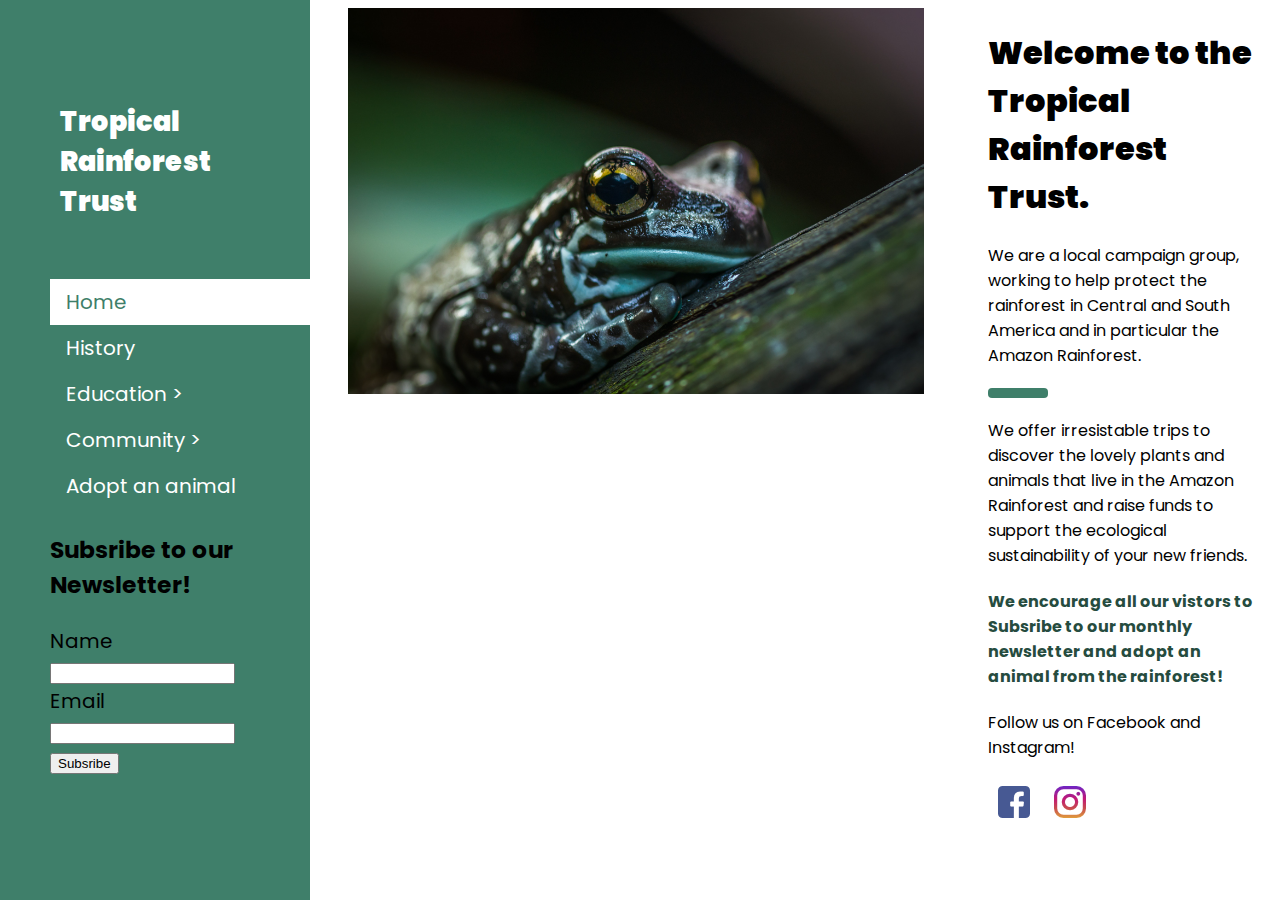
==== index.html @ b595f616 "inital commit" ====
<!DOCTYPE html>
<html>
<title>Tropical Rainforest Trust</title>
<meta charset="UTF-8">
<meta name="viewport" content="width=device-width, initial-scale=1">
<link rel="stylesheet" href="stylesheet.css">
<link rel="stylesheet" href="https://fonts.googleapis.com/css?family=Poppins">
<style>
    body,
    h1,
    h2,
    h3,
    h4,
    h5 {
        font-family: "Poppins", sans-serif
    }

    body {
        font-size: 16px;
    }
</style>

<body>

    <!-- Sidebar/menu -->
    <nav class="sidebar" id="mySidebar">
        <br>
        <a href="javascript:void(0)" onclick="w3_close()" class="btn-close-menu">X</a>
        <div class="container">
            <h3 class="site-title">
                <b>Tropical
                    <br>Rainforest
                    <br>Trust</b>
            </h3>
        </div>
        <div class="menu">
            <a href="index.html" class=" menu-item active-item">Home</a>
            <a href="history.html" class=" menu-item ">History</a>
            <div class="dropdown">
                <a href="education.html" class="menu-item">Education ></a>
                <div class="dropdown-content">
                    <a href="about.html" class=" menu-subitem ">About Rainforests</a>
                    <a href="visitor.html" class=" menu-subitem ">Visitor Information</a>
                </div>
            </div>
            <div class="dropdown">
                <a href="community.html" class="menu-item">Community ></a>
                <div class="dropdown-content">
                    <a href="join.html" class=" menu-subitem">Get Involved</a>
                </div>
            </div>
            <a href="adopt.html" class=" menu-item">Adopt an animal</a>

            <div>
                <h3>Subsribe to our Newsletter!</h3>
                <form action="/action_page.php" target="_blank">
                    <div class="section">
                        <label>Name</label>
                        <input class="w3-input w3-border" type="text" name="Name" required>
                    </div>
                    <div class="section">
                        <label>Email</label>
                        <input class="w3-input w3-border" type="text" name="Email" required>
                    </div>
                    <button type="submit" class="">Subsribe</button>
                </form>
            </div>


        </div>

        </div>
    </nav>


    <!-- Top menu on small screens -->
    <header class="mobile-header">
        <a href="javascript:void(0)" onclick="w3_open()">☰</a>
        <span>Tropical Rainforest Trust</span>
    </header>

    <!-- Overlay effect when opening sidebar on small screens -->
    <div class="" onclick="w3_close()" style="cursor:pointer" title="close side menu" id="myOverlay"></div>

    <!-- !PAGE CONTENT! -->
    <div class="main">

        <!-- Header -->
        <div class="main-container" id="showcase">
            <div class="intro-row">
                <div class="slider-container">
                    <picture>
                        <img src="images/img-frog.jpg" alt="frog" class="main-img slides" />
                        <img src="images/img-bird.jpg" alt="bird" class="main-img slides" />
                        <img src="images/img-bridge.jpg" alt="bridge" class="main-img slides" />
                    </picture>

                    <p>
                        <iframe class="iframe" src="https://www.youtube.com/embed/Iz06QeuSoSM" frameborder="0" allow="autoplay; encrypted-media"
                            allowfullscreen></iframe>

                    </p>
                </div>
                <div class="txt-container">
                    <h1>
                        <b>Welcome to the Tropical Rainforest Trust.</b>
                    </h1>

                    <p>
                        We are a local campaign group, working to help protect the rainforest in Central and South America and in particular the
                        Amazon Rainforest.
                    </p>

                    <hr>
                    <p>
                        We offer irresistable trips to discover the lovely plants and animals that live in the Amazon Rainforest and raise funds
                        to support the ecological sustainability of your new friends.
                    </p>

                    <h4>
                        We encourage all our vistors to Subsribe to our monthly newsletter and adopt an animal from the rainforest!
                    </h4>

                    <p>Follow us on Facebook and Instagram!</p>
                    <a href="#">
                        <img src="images/facebook.png" alt="facebook" class="social-img" />
                    </a>
                    <a href="#">
                        <img src="images/instagram.png" alt="instagram" class="social-img" />
                    </a>
                </div>
            </div>



            <!-- End page content -->
        </div>

        <script>
            // Script to open and close sidebar
            function w3_open() {
                document.getElementById("mySidebar").style.display = "block";
                document.getElementById("myOverlay").style.display = "block";
            }

            function w3_close() {
                document.getElementById("mySidebar").style.display = "none";
                document.getElementById("myOverlay").style.display = "none";
            }

            // Modal Image Gallery
            function onClick(element) {
                document.getElementById("img01").src = element.src;
                document.getElementById("modal01").style.display = "block";
                var captionText = document.getElementById("caption");
                captionText.innerHTML = element.alt;
            }
            var slideIndex = 0;
            carousel();

            function carousel() {
                var i;
                var x = document.getElementsByClassName("slides");
                for (i = 0; i < x.length; i++) {
                    x[i].style.display = "none";
                }
                slideIndex++;
                if (slideIndex > x.length) { slideIndex = 1 }
                x[slideIndex - 1].style.display = "block";
                setTimeout(carousel, 3000);
            }
        </script>

</body>

</html>
---- stylesheet.css ----
hr {
  width: 50px;
  border: 5px solid #3f7f6a;
  border-radius: 4px;
  display: block;
  margin: 20px 0;
}
h4 {
  color: #264c3f;
}

a {
  text-decoration: none;
}

.mobile-header {
  display: none;
}
.btn-close-menu {
  display: none;
}

.sidebar {
  background-color: #3f7f6a;
  z-index: 3;
  width: 250px;
  padding: 20px 30px;
  left: 0;
  top: 0;
  height: 100%;
  position: fixed !important;
  overflow: auto;
}

.site-title {
  padding: 30px;
  font-weight: bold;
  color: #fff;
  font-size: 27px;
}

.menu {
  padding-left: 20px;
  font-size: 20px;
}

.menu-item {
  color: #fff;
  width: 100%;
  display: block;
  padding: 8px 16px;
  text-align: left;
  border: none;
  white-space: normal;
  float: none;
  outline: 0;
  cursor: pointer;
  text-decoration: none;
}
.menu-subitem {
  color: #000;
  width: 100%;
  display: block;
  padding: 8px;
  text-align: left;
  border: none;
  white-space: normal;
  float: none;
  outline: 0;
  cursor: pointer;
  text-decoration: none;
  font-size: 15px;
}

.menu-subitem:hover,
.menu-subitem:focus {
  background-color: #fff;
}

.menu > a:hover,
a:focus {
  background-color: #fff;
  color: #000;
}

.active-item {
  background-color: #fff;
  text-decoration: none;
  color: #3f7f6a;
}

.dropdown {
  position: relative;
  display: inline-block;
  width: 100%;
}

.dropdown-content {
  display: none;
  position: absolute;
  background-color: #f9f9f9;
  width: 100%;
  box-shadow: 0px 8px 16px 0px rgba(0, 0, 0, 0.2);
  padding: 12px 16px;
  z-index: 1;
}

.dropdown:hover .menu-item,
.dropdown:focus {
  background-color: #fff;
  color: #000;
}
.dropdown:hover .dropdown-content,
.dropdown:focus {
  display: block;
}

.main-container {
  margin-left: 340px;
  margin-right: 10px;
  top: 0;
  max-width: 100% !important;
  text-align: left;
}

.intro-row {
  max-width: 100% !important;
  padding-bottom: 30px;
}

.slider-container {
  width: 70%;
  height: 100%;
  float: left;
}

.iframe {
  width: 90%;
  height: 315px;
}

.txt-container {
  width: 30%;
  float: right;
}
.main-img {
  height: 90%;
  width: 90%;
}

.social-img {
  padding: 10px;
}
.content-img {
  width: 50%;
  height: 40%;
}

.history-img {
  float: right;
  width: 50%;
}

.gallery {
  margin: 5px;
  border: 1px solid #ccc;
  float: left;
  width: 25%;
}

.gallery:hover,
.gallery:focus {
  border: 1px solid #777;
}

.gallery img {
  width: 100%;
  height: auto;
}

.desc {
  padding: 15px;
  text-align: center;
}

.login-modal {
  background-color: #3f7f6a;
  height: 100%;
  padding: 45px;
  text-align: center;
  color: #fff;
}

.small-padding {
  padding: 10px;
}

.small-margin {
  margin: 10px;
}

.medium-margin {
  margin: 20px;
}

.adopt-form {
  border: 5px dotted #264c3f;
  padding: 30px;
  width: 50%;
}

@media only screen and (max-width: 768px) {
  .sidebar {
    display: none;
  }

  .mobile-header {
    display: block;
    background-color: #3f7f6a;
    padding: 16px !important;
    font-size: 24px !important;
    top: 0;
    position: fixed;
    width: 100%;
    z-index: 1;
    left: 0;
    color: #fff;
  }

  .mobile-header > span {
    margin-left: 20px;
  }

  .mobile-header > a {
    color: #fff;
  }

  .btn-close-menu {
    width: 100%;
    font-size: 22px;
    color: #fff;
    padding-bottom: 10px;
  }

  .site-title {
    display: none;
  }

  .main-container {
    margin: 70px 40px;
    max-width: 100% !important;
    text-align: left;
    font-size: 12px;
  }

  .slider-container {
    width: 100%;
    float: none;
  }

  .txt-container {
    float: none;
    width: 100%;
  }

  .gallery {
    width: 100%;
  }

  .adopt-form {
    width: 80%;
  }
}
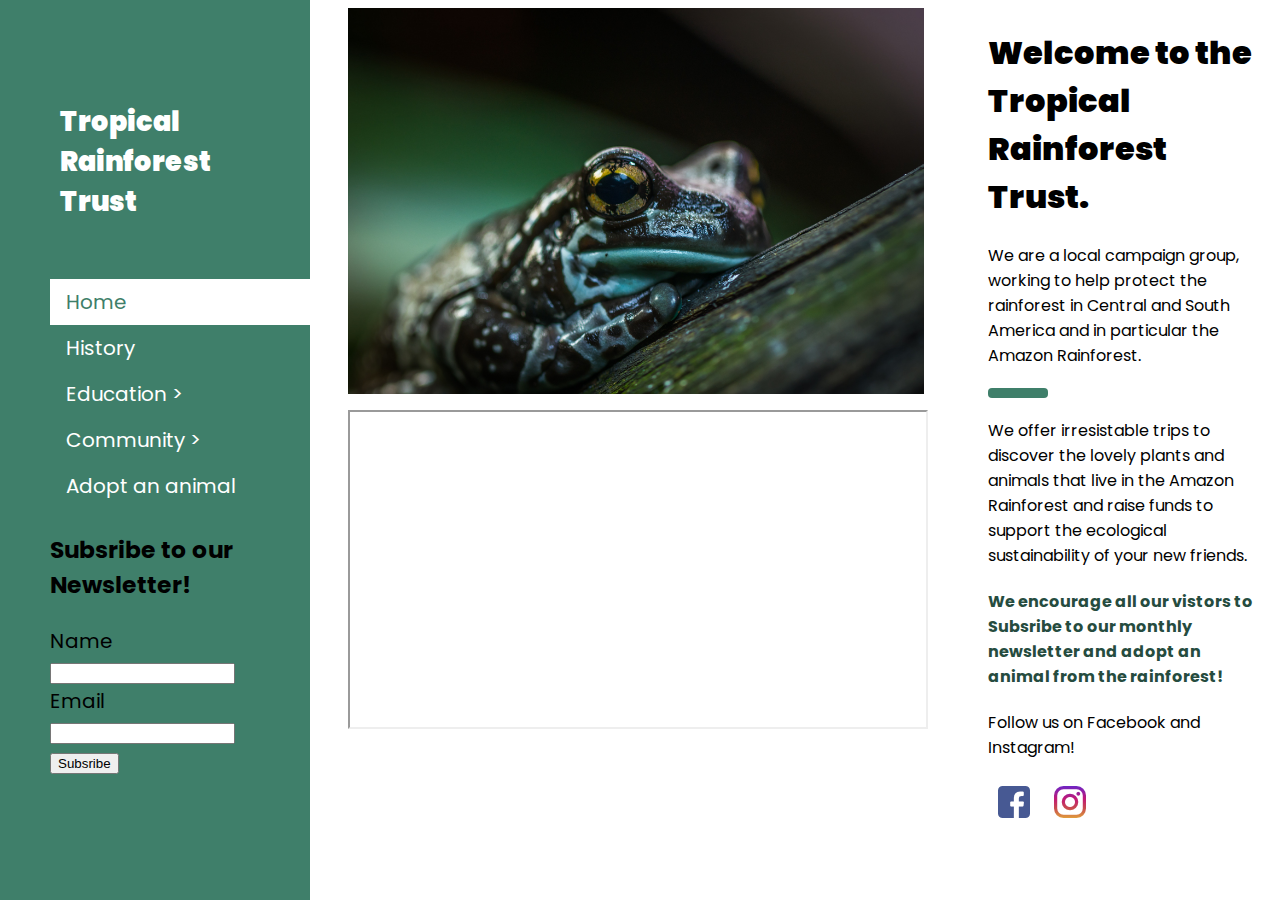
==== commit 5f83396c: "change" ====
--- a/index.html
+++ b/index.html
@@ -69,7 +69,6 @@
 
         </div>
 
-        </div>
     </nav>
 
 
@@ -89,15 +88,12 @@
         <div class="main-container" id="showcase">
             <div class="intro-row">
                 <div class="slider-container">
-                    <picture>
-                        <img src="images/img-frog.jpg" alt="frog" class="main-img slides" />
-                        <img src="images/img-bird.jpg" alt="bird" class="main-img slides" />
-                        <img src="images/img-bridge.jpg" alt="bridge" class="main-img slides" />
-                    </picture>
+                    <img src="images/img-frog.jpg" alt="frog" class="main-img slides" />
+                    <img src="images/img-bird.jpg" alt="bird" class="main-img slides" />
+                    <img src="images/img-bridge.jpg" alt="bridge" class="main-img slides" />
 
                     <p>
-                        <iframe class="iframe" src="https://www.youtube.com/embed/Iz06QeuSoSM" frameborder="0" allow="autoplay; encrypted-media"
-                            allowfullscreen></iframe>
+                        <iframe class="iframe" src="https://www.youtube.com/embed/Iz06QeuSoSM" allowfullscreen></iframe>
 
                     </p>
                 </div>
@@ -135,41 +131,42 @@
 
             <!-- End page content -->
         </div>
+    </div>
 
-        <script>
-            // Script to open and close sidebar
-            function w3_open() {
-                document.getElementById("mySidebar").style.display = "block";
-                document.getElementById("myOverlay").style.display = "block";
+    <script>
+        // Script to open and close sidebar
+        function w3_open() {
+            document.getElementById("mySidebar").style.display = "block";
+            document.getElementById("myOverlay").style.display = "block";
+        }
+
+        function w3_close() {
+            document.getElementById("mySidebar").style.display = "none";
+            document.getElementById("myOverlay").style.display = "none";
+        }
+
+        // Modal Image Gallery
+        function onClick(element) {
+            document.getElementById("img01").src = element.src;
+            document.getElementById("modal01").style.display = "block";
+            var captionText = document.getElementById("caption");
+            captionText.innerHTML = element.alt;
+        }
+        var slideIndex = 0;
+        carousel();
+
+        function carousel() {
+            var i;
+            var x = document.getElementsByClassName("slides");
+            for (i = 0; i < x.length; i++) {
+                x[i].style.display = "none";
             }
-
-            function w3_close() {
-                document.getElementById("mySidebar").style.display = "none";
-                document.getElementById("myOverlay").style.display = "none";
-            }
-
-            // Modal Image Gallery
-            function onClick(element) {
-                document.getElementById("img01").src = element.src;
-                document.getElementById("modal01").style.display = "block";
-                var captionText = document.getElementById("caption");
-                captionText.innerHTML = element.alt;
-            }
-            var slideIndex = 0;
-            carousel();
-
-            function carousel() {
-                var i;
-                var x = document.getElementsByClassName("slides");
-                for (i = 0; i < x.length; i++) {
-                    x[i].style.display = "none";
-                }
-                slideIndex++;
-                if (slideIndex > x.length) { slideIndex = 1 }
-                x[slideIndex - 1].style.display = "block";
-                setTimeout(carousel, 3000);
-            }
-        </script>
+            slideIndex++;
+            if (slideIndex > x.length) { slideIndex = 1 }
+            x[slideIndex - 1].style.display = "block";
+            setTimeout(carousel, 3000);
+        }
+    </script>
 
 </body>
 
--- a/stylesheet.css
+++ b/stylesheet.css
@@ -236,6 +236,7 @@
   }
 
   .btn-close-menu {
+    display: block;
     width: 100%;
     font-size: 22px;
     color: #fff;
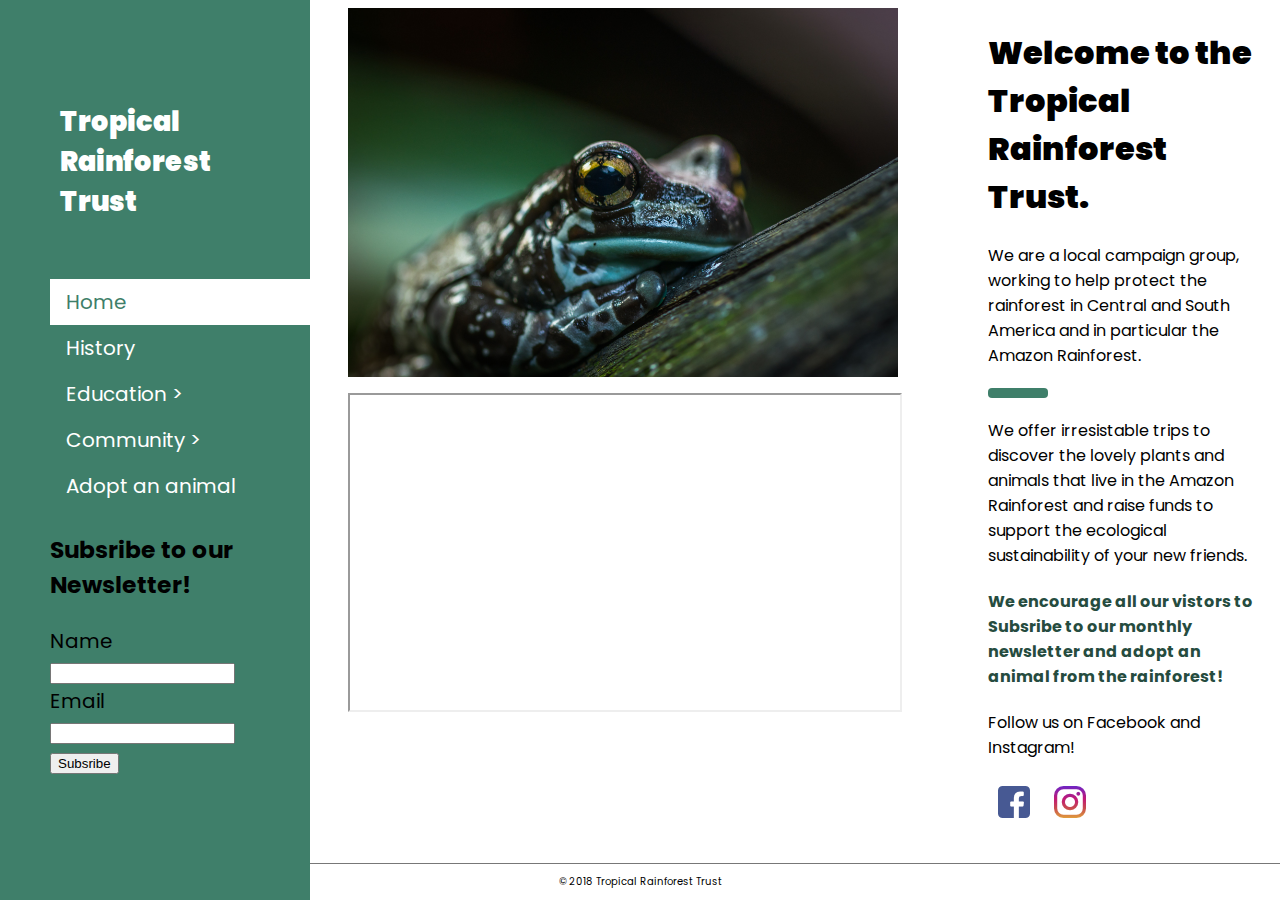
==== commit 5df0e728: "change" ====
--- a/index.html
+++ b/index.html
@@ -1,5 +1,5 @@
 <!DOCTYPE html>
-<html>
+<html lang="en">
 <title>Tropical Rainforest Trust</title>
 <meta charset="UTF-8">
 <meta name="viewport" content="width=device-width, initial-scale=1">
@@ -28,9 +28,9 @@
         <a href="javascript:void(0)" onclick="w3_close()" class="btn-close-menu">X</a>
         <div class="container">
             <h3 class="site-title">
-                <b>Tropical
+                <strong>Tropical
                     <br>Rainforest
-                    <br>Trust</b>
+                    <br>Trust</strong>
             </h3>
         </div>
         <div class="menu">
@@ -56,11 +56,11 @@
                 <form action="/action_page.php" target="_blank">
                     <div class="section">
                         <label>Name</label>
-                        <input class="w3-input w3-border" type="text" name="Name" required>
+                        <input type="text" name="Name" required>
                     </div>
                     <div class="section">
                         <label>Email</label>
-                        <input class="w3-input w3-border" type="text" name="Email" required>
+                        <input type="text" name="Email" required>
                     </div>
                     <button type="submit" class="">Subsribe</button>
                 </form>
@@ -99,7 +99,7 @@
                 </div>
                 <div class="txt-container">
                     <h1>
-                        <b>Welcome to the Tropical Rainforest Trust.</b>
+                        <strong>Welcome to the Tropical Rainforest Trust.</strong>
                     </h1>
 
                     <p>
@@ -132,6 +132,9 @@
             <!-- End page content -->
         </div>
     </div>
+    <footer class="footer">
+        <p>&copy; 2018 Tropical Rainforest Trust</p>
+    </footer>
 
     <script>
         // Script to open and close sidebar
--- a/stylesheet.css
+++ b/stylesheet.css
@@ -118,6 +118,7 @@
 .main-container {
   margin-left: 340px;
   margin-right: 10px;
+  margin-bottom: 90px !important;
   top: 0;
   max-width: 100% !important;
   text-align: left;
@@ -135,7 +136,7 @@
 }
 
 .iframe {
-  width: 90%;
+  width: 86%;
   height: 315px;
 }
 
@@ -144,8 +145,8 @@
   float: right;
 }
 .main-img {
-  height: 90%;
-  width: 90%;
+  height: 50%;
+  width: 86%;
 }
 
 .social-img {
@@ -207,6 +208,18 @@
   border: 5px dotted #264c3f;
   padding: 30px;
   width: 50%;
+}
+
+.footer {
+  position: fixed;
+  left: 0;
+  bottom: 0;
+  width: 100%;
+  background-color: #fff;
+  border-top: 1px solid #777;
+  color: #000;
+  text-align: center;
+  font-size: 10px;
 }
 
 @media only screen and (max-width: 768px) {
@@ -269,6 +282,6 @@
   }
 
   .adopt-form {
-    width: 80%;
-  }
-}
+    width: 90%;
+  }
+}
